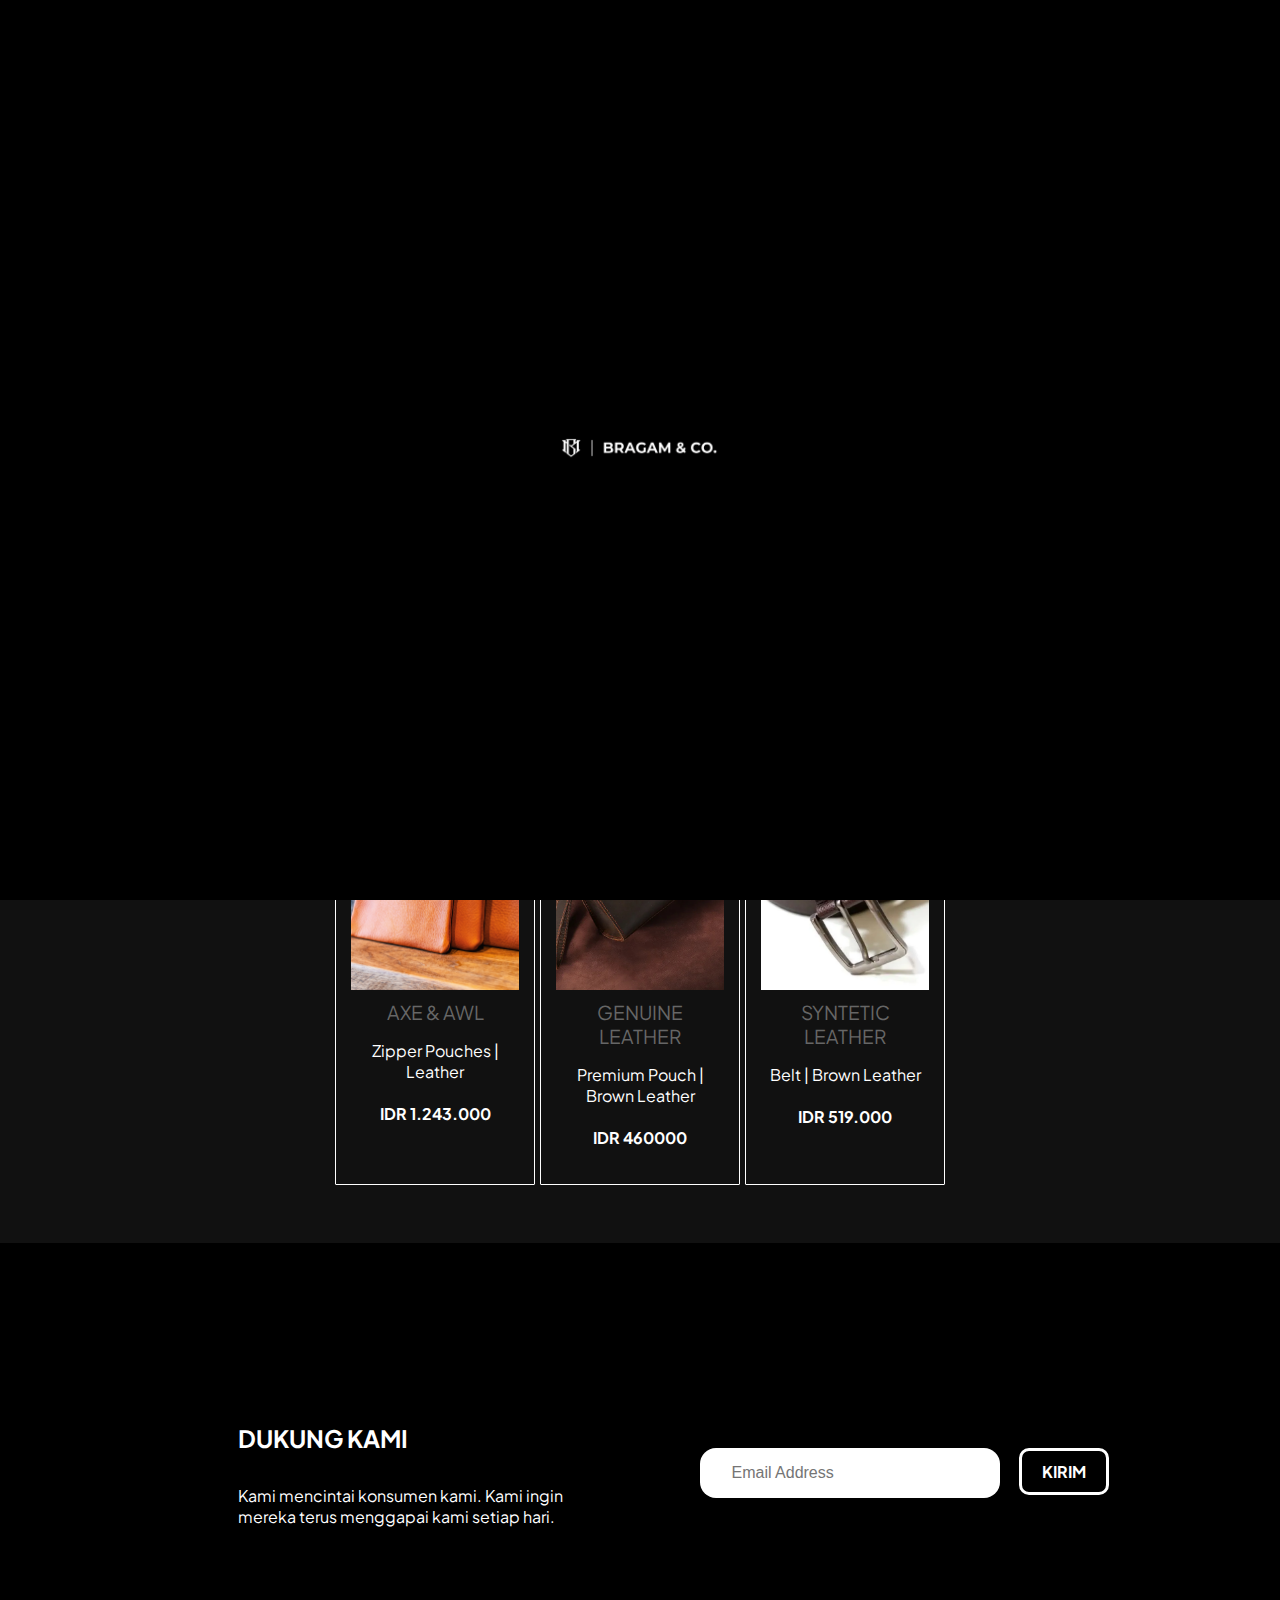
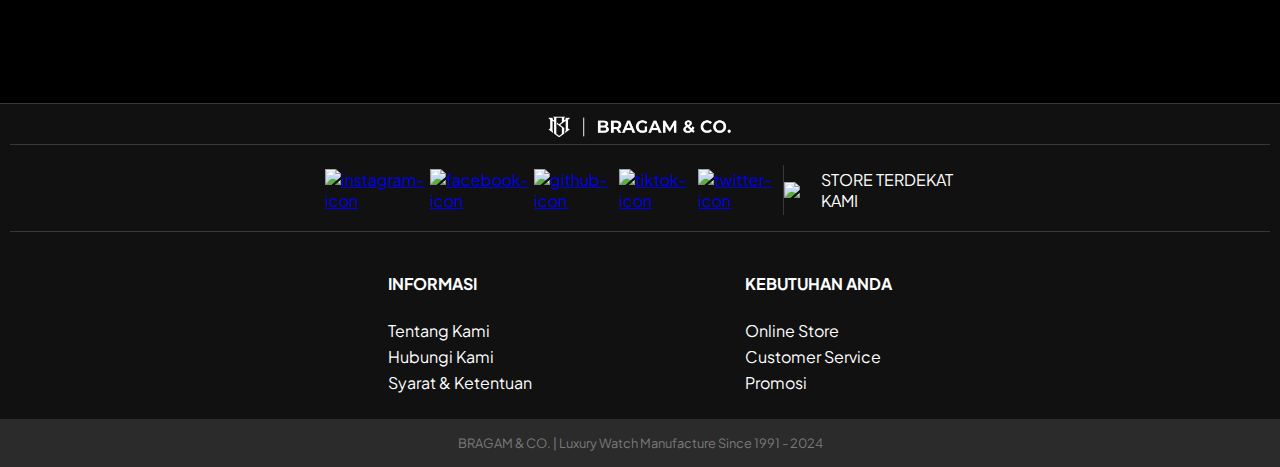
==== aksesoris.html @ b1f4f1e7 "test commit" ====
<!DOCTYPE html>
<html lang="eng">
    <head>
        <meta charset="UTF-8" />
        <meta name="viewport" content="width=device-width, initial-scale=1.0" />
        <meta http-equiv="X-UA-Compatible" content="IE=edge" />
        <title>Bragam & co. | Koleksi</title>
        <link rel="stylesheet" href="css/style.css" />
    </head>

    <body style="background-color: white;">
        <div id="loading-page">
            <div class="loading-logo">
                <img src="icons/text-white.png" alt="loading-content">
            </div>
        </div>

        <header class="header" id="header">
            <div class="header-top">
                <div class="header-container">
                    <a class="header-title" href="index.html">Bragam & co. | Produk Karya Anak Bangsa</a>
                    <ul class="header-top-links">
                        <li><a href="#kontak">Dukung Kami</a></li>
                        |
                        <li><a href="#informasi">Informasi</a></li>
                        |
                        <li><a href="mailto:bragam.luxury@gmail.co.id">bragam.luxury@gmail.co.id</a></li>
                        |
                        <li><a href="tel:+6281244642810">+62 81244642810</a></li>
                    </ul>
                </div>
            </div> 
        </header>

        <nav id="nav-bar">
            <div class="nav-container">
                <a href="index.html">
                    <img src="icons/logo-white.png" alt="nav-logo" class="nav-logo" style="width: 15%;">
                </a>
            </div>

            <div>
                <ul class="nav-links">
                    <li><a href="index.html">BERANDA</a></li>
                    |
                    <li><a href="#berita">BERITA</a></li>
                    |
                    <li><a href="koleksi.html">KOLEKSI</a></li>
                    |
                    <li><a href="aksesoris.html">AKSESORIS</a></li>
                </ul>
            </div>

            <div>
                <ul class="nav-tools">
                    <li><a href="#cari">
                        <img src="https://img.icons8.com/?size=100&id=83218&format=png&color=FFFFFF" alt="search-logo" class="nav-icon" style=" width: 30%;">
                    </a></li>

                    <li><a href="wishlist.html">
                        <img src="https://img.icons8.com/?size=100&id=86721&format=png&color=FFFFFF" alt="love-logo" class="nav-icon" style=" width: 30%;">
                    </a></li>

                    <li><a href="keranjang.html">
                        <img src="https://img.icons8.com/?size=100&id=85080&format=png&color=FFFFFF" alt="cart-logo" class="nav-icon" style=" width: 30%;">
                    </a></li>
                </ul>
            </div>
        </nav>

        <section class="catalog" id="catalog">
            <h1 class="cat-title">KATEGORI</h1>
            <p class="cat-text">Anda Dapat Memilih Produk Dari Kategori Yang Telah Kami Buat Untuk Anda</p>
            <div class="cat-center">
                <a href="pakaian.html">
                    <div class="cat">
                        <img src="assets/jas.webp" alt="cat-img"> 
                        <p>PAKAIAN</p>
                    </div>
                </a>
                
                <a href="jam-tangan.html">
                    <div class="cat">
                        <img src="assets/gc-watch.jpg" alt="cat-img"> 
                        <p>JAM TANGAN</p>
                    </div>
                </a>

                <a href="kacamata.html">
                    <div class="cat">
                        <img src="assets/kacamata.jpg" alt="cat-img"> 
                        <p>KACAMATA</p>
                    </div>
                </a>

                <a href="sepatu.html">
                    <div class="cat">
                        <img src="assets/sepatu.webp" alt="cat-img"> 
                        <p>SEPATU</p>
                    </div>
                </a>
            </div>
        </section>

        <section class="list">
            <div class="list-center">
                <div class="list-item">
                    <div class="list-img">
                        <a href="#product" class="list-view">
                            <img src="product/ana-pouch.jpg" alt="list-img-1">
                        </a>
                        <span class="list-like">
                            <img src="https://img.icons8.com/?size=100&id=85038&format=png&color=1A1A1A" alt="like-icon" style="width: 30px;" onclick="addToWishlist('AXE & AWL', 'product/ana-pouch.jpg', 1243000)">
                        </span>
                        <ul class="list-info-btn">
                            <a href="javascript:void(0);" class="list-btn" onclick="addToCart('AXE & AWL', 1243000)">TAMBAH KE KERAJANG</a>
                        </ul>
                    </div>
                    <div class="list-info">
                        <span>AXE & AWL</span>
                        <a href="#axe-n-awl">Zipper Pouches | Leather</a>
                        <h4>IDR 1.243.000</h4>
                    </div>
                </div>

                <div class="list-item">
                    <div class="list-img">
                        <a href="#product" class="list-view">
                            <img src="product/gl-pouch.jpeg" alt="list-img-1">
                        </a>
                        <span class="list-like">
                            <img src="https://img.icons8.com/?size=100&id=85038&format=png&color=1A1A1A" alt="like-icon" style="width: 30px;" onclick="addToWishlist('GENUINE LEATHER', 'product/gl-pouch.jpeg', 460000)">
                        </span>
                        <ul class="list-info-btn">
                            <a href="javascript:void(0);" class="list-btn" onclick="addToCart('GENUINE LEATHER', 460000)">TAMBAH KE KERAJANG</a>
                        </ul>
                    </div>
                    <div class="list-info">
                        <span>GENUINE LEATHER</span>
                        <a href="#genuine-leather">Premium Pouch | Brown Leather</a>
                        <h4>IDR 460000</h4>
                    </div>
                </div>

                <div class="list-item">
                    <div class="list-img">
                        <a href="#product" class="list-view">
                            <img src="product/sl-belt.webp" alt="list-img-1">
                        </a>
                        <span class="list-like">
                            <img src="https://img.icons8.com/?size=100&id=85038&format=png&color=1A1A1A" alt="like-icon" style="width: 30px;" onclick="addToWishlist('SYNTETIC LEATHER', 'product/sl-belt.webp', 519000)">
                        </span>
                        <ul class="list-info-btn">
                            <a href="javascript:void(0);" class="list-btn" onclick="addToCart('SYNTETIC LEATHER', 519000)">TAMBAH KE KERAJANG</a>
                        </ul>
                    </div>
                    <div class="list-info">
                        <span>SYNTETIC LEATHER</span>
                        <a href="#syntetic-leather">Belt | Brown Leather</a>
                        <h4>IDR 519.000</h4>
                    </div>
                </div>
            </div>
        </section>

        <section class="contact" id="kontak"> 
            <div class="con"> 
                <div class="con-content">
                    <h2>DUKUNG KAMI</h2>
                    <p>Kami mencintai konsumen kami. Kami ingin <br>
                        mereka terus menggapai kami setiap hari. 
                    </p>
                </div>
                <div class="con-content">
                    <form action="con-email-bar">
                        <input type="email" placeholder="Email Address">
                        <a href="mailto:bragam.luxury@gmail.co.id">KIRIM</a>
                    </form>
                </div>
            </div>
        </section>

        <footer class="footer" id="informasi">
            <div class="footer-logo">
                <a href="index.html">
                    <img src="icons/text-white.png" alt="foot-logo" id="foot-logo" style="width: 15%;">
                </a>
            </div>

            <div class="footer-border"></div>

            <div class="footer-sections">
                <div class="footer-tool">
                    <div>
                        <a href="https://instagram.com/rolex/">
                            <img src="https://img.icons8.com/?size=100&id=85140&format=png&color=FFFFFF" alt="instagram-icon" class="footer-icon" style="width: 35px;">
                        </a>
                    </div>

                    <span>
                        <a href="https://www.facebook.com/richardmille.watches">
                            <img src="https://img.icons8.com/?size=100&id=85126&format=png&color=FFFFFF" alt="facebook-icon" class="footer-icon" style="width: 35px;">
                        </a>
                    </span>

                    <span>
                        <a href="https://github.com/william535230174">
                            <img src="https://img.icons8.com/?size=100&id=106562&format=png&color=FFFFFF" alt="github-icon" class="footer-icon" style="width: 35px;">
                        </a>
                    </span>

                    <span>
                        <a href="https://www.tiktok.com/@drmartens">
                            <img src="https://img.icons8.com/?size=100&id=juS4pYkbvSCh&format=png&color=FFFFFF" alt="tiktok-icon" class="footer-icon" style="width: 35px;">
                        </a>
                    </span>

                    <span>
                        <a href="https://x.com/ZALORA">
                            <img src="https://img.icons8.com/?size=100&id=I1nm8adCioiA&format=png&color=FFFFFF" alt="twitter-icon" class="footer-icon" style="width: 35px;">
                        </a>
                    </span>
                </div>

                <div class="footer-separator"></div>

                <div class="footer-location">
                    <img src="https://img.icons8.com/?size=100&id=85149&format=png&color=FFFFFF" class="location-icon">
                    <a href="https://maps.app.goo.gl/itspdk8hcbfr5kVx7" class="foot-location-text">STORE TERDEKAT KAMI</a>
                </div>
            </div>

            <div class="footer-border"></div>

            <div class="foot-link">
                <div class="foot-links">
                    <h4>INFORMASI</h4>
                    <a href="#tentang-kami">Tentang Kami</a>
                    <a href="#hubungi-kami">Hubungi Kami</a>
                    <a href="#syarat-ketentuan">Syarat & Ketentuan</a>
                </div>

                <div class="foot-links">
                    <h4>KEBUTUHAN ANDA</h4>
                    <a href="#online-store">Online Store</a>
                    <a href="#customer-service">Customer Service</a>
                    <a href="#promosi">Promosi</a>
                </div>
            </div>
        </footer>

        <div class="foot-end">
            <p>
                BRAGAM & CO. | Luxury Watch Manufacture Since 1991 - 2024
            </p>
        </div>

        <script src="js/script.js"></script>
        <script src="js/product.js"></script>
        <script src="js/cart.js"></script>
        <script src="js/wishlist.js"></script> 
    </body>
</html>
---- css/style.css ----
@import url('https://fonts.googleapis.com/css2?family=Plus+Jakarta+Sans:ital,wght@0,200..800;1,200..800&display=swap');

*{
    box-sizing: border-box;
    transition: all 0.5s ease-in-out;
}

body { 
    font-family: 'Plus Jakarta Sans', sans-serif;
    font-size: 1rem;
    width: 100%;
}

html, body { 
    scroll-behavior: smooth;
    margin: 0;
    padding: 0;
}

#loading-page {
    position: fixed;
    background-color: black;
    width: 100%;
    height: 100%;
    display: flex;
    justify-content: center;
    align-items: center;
    opacity: 1;
    transition: opacity 1.5s ease-out;
    z-index: 1000;
    padding: 0;
    margin: 0;
}

#loading-page img { 
    width: 10rem;
}

#loading-page.fade-out { 
    opacity: 0;
}

body.loaded #loading-page {
    display: none;
}

header { 
    position: relative;
    overflow-x: hidden;
    border-bottom: 1px solid rgb(56, 56, 56);
    cursor: default;
}

.header-top { 
    background-color: #111;
    color: white;
    font-size: 0.75rem;
    padding: 0 1rem;
}

.header-top div { 
    justify-content: space-between;
    height: 2.3rem;
}

.header-top a { 
    color: white; 
    padding: 0 0.5rem;
    text-decoration: none;
    transition: all 0.5s ease-in-out;
}

.header-top a:hover { 
    color: grey;
    transition: all 0.5s ease-in-out;
}

.header-container { 
    display: flex;
    justify-content: space-between;
    align-items: center;
    margin: 0 auto;
}

.header-top-links { 
    display: flex;
    color: white;
    list-style: none;
}

nav { 
    display: flex;
    justify-content: space-around;
    align-items: center;
    height: 10vh; 
    margin: 0;
    padding: 0;
    background-color: #111;
}

.nav-logo { 
    transition: all 0.5s ease-in-out;
    margin-left: 1rem;
}

.nav-logo:hover { 
    transform: scale(1.1);
    transition: all 0.5s ease-in-out;
}

.nav-bar { 
    color: white;
    display: flex;
    justify-content: space-between;
    align-items: center;
    gap: 2rem; 
    list-style: none;
    font-size: 1.5rem; 
}

.nav-links { 
    color: white;
    list-style: none;
    display: flex;
    justify-content: space-around;
    flex-grow: 1;
    margin: 0;
    gap: 1rem; 
    width: 100%;
}

.nav-tools { 
    display: flex;
    gap: 0.1rem;
    margin-left: 2rem;
}

.nav-icon { 
    cursor: pointer;
    transition: all 0.5s ease-in-out;
}

.nav-icon:hover { 
    transform: scale(1.1);
    transition: all 0.5s ease-in-out;
}


nav a { 
    color: white; 
    justify-content: space-around;
    text-decoration: none;
    text-decoration-color: white; 
    transition: all 0.5s ease-in-out;
    
}

nav a:hover { 
    color: grey;
}

.banner { 
    position: relative;
    width: 100%;
    height: 100%;
    overflow: hidden;
    margin-bottom: 5rem;
}

.banner-video {
    width: 100%;
    height: 100%;
    object-fit: cover;
}

.banner-content { 
    position: absolute;
    bottom: 8%;
    left: 5%;
    color: white;
    text-align: left;
    cursor: default;
}

.banner-content h1 { 
    font-size: 3rem;
    font-weight: bold;
}

.banner-content p { 
    font-size: 1.5rem;
}

.banner-btn { 
    display: inline-block;
    padding: 10px 20px;
    background-color: transparent;
    color: white;
    font-size: 1.2rem;
    font-weight: bold;
    text-transform: uppercase;
    text-decoration: none;
    border: solid white;
    border-radius: 10px;
    transition: all 0.5s ease-in-out;
}

.banner-btn:hover { 
    background-color: white;
    color: black;
}

.catalog { 
    text-align: center;
    padding: 20px;
    margin-bottom: 4rem;
}

.cat-title { 
    font-size: 2rem;
    font-weight: 600;
    cursor: default;
}

.cat-text { 
    font-size: 1.3rem;
    font-weight: 500;
    margin-bottom: 2rem;
    cursor: default;
}

.cat-center { 
    display: flex;
    align-items: center;
    justify-content: space-around;
    padding: 0 3rem;
}

.cat { 
    width: 250px;
    position: relative;
    overflow: hidden;
    transition: all 0.5s ease-in-out;
    margin: 20px;
    text-align: center;
}

.cat-img { 
    width: 100%;
    height: 100%;
    border-radius: 10px;
    transition: all 0.5s ease-in-out;
    margin: 1rem;
}

.cat p {
    position: absolute;
    bottom: 10%;
    left: 50%;
    transform: translate(-50%);
    background-color: rgba(255, 255, 255, 0.7);
    padding: 10px 10px;
    font-size: 15px;
    font-weight: bold;
    border-radius: 5px;
    cursor: pointer;
    color: black;
}

.cat img { 
    max-width: 100%;
    height: auto;
    object-fit: cover;
    display: block;
    cursor: pointer;
}

.cat:hover img {
    transform: scale(1.1);
    transition: all 0.5s ease-in-out;
}

.wishlist-content { 
    font-size: 1rem;
    font-weight: 400;
    padding: 1rem;
    margin-top: 2rem;
    margin-bottom: 5rem;
    text-align: center;
}

.wishlist-content a { 
    text-decoration: none;
    color: black;
    transition: all 0.5s ease-in-out;
}

.wishlist-content a:hover { 
    color: grey;
    transition: all 0.5s ease-in-out;
}

.wish-list { 
    background-color: white;
    padding-top: 2rem;
    position: relative;
    display: flex;
    flex-direction: column;
    align-items: center;
    margin: 0;
}

.wish-list-like { 
    position: absolute;
    top: 1rem;
    left: 1rem;
    background-color: rgba(255, 255, 255, 0.514);
    padding: 1rem;
    border-radius: 1rem;
    justify-content: center;
    align-items: center;
    display: flex;
    width: 1px;
    transition: all 0.5s ease-in-out;
}

.wish-list-like img { 
    margin-left: 0.1rem;
}

.wish-list-like:hover { 
    transform: scale(1.1);
    transition: all 0.5s ease-in-out;
    cursor: pointer;
}

.wish-list-title { 
    color: black;
    text-align: center;
    justify-content: center;
    margin-bottom: 20px;
}

.wish-list-center { 
    display: flex;
    justify-content: space-around;
    flex-wrap: wrap;
    margin: 10px;
    gap: 5px;
}

.wish-list-item { 
    width: 200px;
    padding: 15px;
    text-align: center;
    margin: 0;
    margin-bottom: 3rem;
    overflow: hidden;
    position: relative;
}

.wish-list-img { 
    width: 100%;
    position: relative;
    padding: 75%;
    overflow: hidden;
    box-sizing: border-box;
    padding-right: 10px;
}

.wish-list-img img{ 
    position: absolute;
    top: 0;
    left: 0;
    width: 100%;
    height: 100%;
    object-fit: cover;
    transition: all 0.5s ease-in-out;
    margin-right: 10rem;
}

.wish-list-info { 
    margin-top: 10px;
}

.wish-list-info span {
    display: block;
    font-size: 1.2rem;
    color: #666;
    margin-bottom: 1rem;
}

.wish-list-info a { 
    font-size: 1rem;
    display: block;
    margin-bottom: 1rem;
    transition: all 0.5s ease-in-out;
    color: black;
    text-decoration: none;
}

.wish-list-info a:hover { 
    color: grey;
    transition: all 0.5s ease-in-out;
}

.wish-list-info h4 { 
    font-size: 1rem;
    color: black; 
}

.wish-list-btn {
    position: absolute;
    padding: 1rem 1.5rem;
    top: 50%;
    left: 50%;
    text-align: center;
    color: white;
    background-color: rgba(255, 255, 255, 0.2);
    font-size: 1.2rem;
    text-decoration: none;
    border: solid white;
    border-radius: 10px;
    transition: all 0.5s ease-in-out;
    cursor: pointer;
    visibility: hidden;
    opacity: 0;
    transform: translate(-50%, -50%);
    z-index: 1;
}

.wish-list-item:hover .wish-list-btn {
    visibility: visible;
    opacity: 1;
}

.wish-list-btn:hover { 
    background-color: white;
    visibility: visible;
    color: black;
    opacity: 1;
}

.wish-list-img:hover .wish-list-view img {
    transform: scale(1.1);
    transition: all 0.5s ease-in-out;
}

.list { 
    background-color: #111;
    padding-top: 2rem;
    position: relative;
    display: flex;
    flex-direction: column;
    align-items: center;
}

.list-like { 
    position: absolute;
    top: 1rem;
    left: 1rem;
    background-color: rgba(255, 255, 255, 0.514);
    padding: 1rem;
    border-radius: 1rem;
    justify-content: center;
    align-items: center;
    display: flex;
    width: 1px;
    transition: all 0.5s ease-in-out;
}

.list-like img { 
    margin-left: 0.1rem;
}

.list-like:hover { 
    transform: scale(1.1);
    transition: all 0.5s ease-in-out;
    cursor: pointer;
}

.list-title { 
    color: white;
    text-align: center;
    justify-content: center;
    margin-bottom: 20px;
}

.list-center { 
    display: flex;
    justify-content: space-around;
    flex-wrap: wrap;
    margin: 10px;
    gap: 5px;
}

.list-item { 
    border: 1px solid white;
    border-radius: 1px;
    width: 200px;
    padding: 15px;
    text-align: center;
    margin: 0;
    margin-bottom: 3rem;
    overflow: hidden;
    position: relative;
}

.list-img { 
    width: 100%;
    position: relative;
    padding: 75%;
    overflow: hidden;
    box-sizing: border-box;
    padding-right: 10px;
}

.list-img img{ 
    position: absolute;
    top: 0;
    left: 0;
    width: 100%;
    height: 100%;
    object-fit: cover;
    transition: all 0.5s ease-in-out;
    margin-right: 10rem;
}

.list-info { 
    margin-top: 10px;
}

.list-info span {
    display: block;
    font-size: 1.2rem;
    color: #666;
    margin-bottom: 1rem;
}

.list-info a { 
    font-size: 1rem;
    display: block;
    margin-bottom: 1rem;
    transition: all 0.5s ease-in-out;
    color: white;
    text-decoration: none;
}

.list-info a:hover { 
    color: grey;
    transition: all 0.5s ease-in-out;
}

.list-info h4 { 
    font-size: 1rem;
    color: white; 
}

.list-btn {
    position: absolute;
    padding: 1rem 1.5rem;
    top: 50%;
    left: 50%;
    text-align: center;
    color: white;
    background-color: rgba(255, 255, 255, 0.2);
    font-size: 1.2rem;
    text-decoration: none;
    border: solid white;
    border-radius: 10px;
    transition: all 0.5s ease-in-out;
    cursor: pointer;
    visibility: hidden;
    opacity: 0;
    transform: translate(-50%, -50%);
    z-index: 1;
}

.list-item:hover .list-btn {
    visibility: visible;
    opacity: 1;
}

.list-btn:hover { 
    background-color: white;
    visibility: visible;
    color: black;
    opacity: 1;
}

.list-img:hover .list-view img {
    transform: scale(1.1);
    transition: all 0.5s ease-in-out;
}

.promo { 
    position: relative;
    width: 100%;
    height: 100%;
    overflow: hidden;
}

.promo-video {
    width: 100%;
    height: 100%;
    object-fit: cover;
}

.promo-content { 
    position: absolute;
    bottom: 8%;
    left: 5%;
    color: white;
    text-align: left;
    cursor: default;
}

.promo-content h1 { 
    font-size: 3rem;
    font-weight: bold;
}

.promo-content p { 
    font-size: 1.5rem;
}

.promo-btn { 
    display: inline-block;
    padding: 10px 20px;
    background-color: transparent;
    color: white;
    font-size: 1.2rem;
    font-weight: bold;
    text-transform: uppercase;
    text-decoration: none;
    border: solid white;
    border-radius: 10px;
    transition: all 0.5s ease-in-out;
}

.promo-btn:hover { 
    background-color: white;
    color: black;
}

.contact { 
    background-color: black;
    color: white; 
    padding: 10rem 10rem;
    position: relative; 
    border-bottom: 1px solid rgb(56, 56, 56);
}

.contact .con { 
    display: grid;
    grid-template-columns: 1fr 1fr;
    align-items: center;
    cursor: default;
    justify-items: center;
}

.contact .con-content h2 {
    width: 100%;
    margin-bottom: 2rem; 
    cursor: default;
}

.contact form div { 
    position: relative;
    width: 30%;
    margin: 0 auto; 
}

.contact form input { 
    font-size: 1rem;
    text-indent: 2rem;
    width: 300px;
    border-radius: 1rem; 
    padding: 1rem 0;
    outline: none;
    border: none;
    margin-left: 3rem;
    margin-right: 1rem;
}

.contact form a {
    display: inline-block;
    padding: 10px 20px;
    background-color: transparent;
    color: white;
    font-size: 1rem;
    font-weight: bold;
    text-decoration: none;
    border: solid white;
    border-radius: 10px;
    transition: all 0.5s ease-in-out;
}

.contact form a:hover { 
    background-color: white;
    color: black;
}

.footer { 
    background-color: #111;
    color: white;
    display: flex;
    flex-direction: column;
    align-items: center;
    padding: 10px;
}

.footer-logo {
    display: flex;
    width: 100%;
    text-align: center;
    justify-content: center;
}

.footer-separator { 
    width: 1px;
    height: 50px;
    background-color: rgb(56, 56, 56);
    align-self: center;
    margin-right: 0 20px;
}

.footer-border { 
    width: 100%;
    height: 1px;
    background-color: rgb(56, 56, 56);
    margin-bottom: 20px;
}

.footer-sections { 
    display: flex;
    justify-content: space-between;
    align-items: center;
    width: 50%;
    margin-bottom: 1rem;
}

.footer-tool { 
    display: flex;
}

.footer-icon { 
    transition: all 0.5s ease-in-out;
}

.footer-icon:hover { 
    transform: scale(1.1);
    transition: all 0.5s ease-in-out;
}

.location-icon { 
    width: 35px;
    align-content: center;
    justify-content: center;
}

.footer-location { 
    display: flex;
    align-items: center;
    color: white;
    gap: 10px;
    justify-items: center;
}

.footer-location a{ 
    color: white;
    text-decoration: none;
    transition: all 0.5s ease-in-out;
}

.footer-location a:hover{ 
    color: grey;
    transition: all 0.5s ease-in-out;
}

.foot-link { 
    display: flex;
    justify-content: space-between;
    align-items: center;
    width: 40%;
    margin-bottom: 1rem;
}

.foot-links { 
    display: flex;
    flex-direction: column;
    gap: 5px;
}

.foot-links h4 { 
    cursor: default;
}

.foot-links a { 
    color: white;
    text-decoration: none;
    transition: all 0.5s ease-in-out;
}

.foot-links a:hover { 
    color: grey;
    transition: all 0.5s ease-in-out;
}

.foot-end { 
    background-color: rgb(43, 43, 43);
    color: rgb(122, 122, 122);
    font-size: 0.8rem;
    width: 100%;
    height: 100%;
    text-align: center;
    padding: 3px 0;
    position: relative;
    margin: 0;
}

.cart { 
    margin: 5rem;
}

table { 
    width: 100%;
    border-collapse: collapse;
}

.cart-info { 
    display: flex;
    flex-wrap: wrap;
}

th { 
    text-align: left;
    padding: 0.5rem;
    color: white;
    background-color: black;
    font-weight: 400;
}

td { 
    padding: 1rem 0.5rem;
}

td input { 
    width: 5rem;
    height: 3rem;
    padding: 0.5rem;
}

td a { 
    color: red;
    text-decoration: none;
    transition: all 0.5s ease-in-out;
}

td a:hover { 
    color: rgb(167, 0, 0);
    transition: all 0.5s ease-in-out;
}

td img { 
    width: 8rem;
    height: 8rem;
    margin-right: 1rem;
}

.total-price { 
    display: flex;
    align-items: flex-end;
    flex-direction: column;
    margin-top: 2rem;
}

.total-price table{ 
    border-top: 3px solid black;
    width: 100%;
    max-width: 40%;
}

.td:last-child { 
    text-align: right;
}

.tr:last-child { 
    text-align: right;
}

.checkout-btn { 
    display: inline-block;
    background-color: black;
    color: white;
    padding: 1rem;
    margin-top: 1rem;
    text-decoration: none;
    transition: all 0.5s ease-in-out;
}

.checkout-btn:hover { 
    background-color: grey;
    transition: all 0.5s ease-in-out;
}

.pay-container{
  display: flex;
  justify-content: center;
  align-items: center;
  padding:25px;
  min-height: 100vh;
  background: linear-gradient(90deg, white 60%, whitesmoke 40.1%);
}

.pay-container form{
  padding:20px;
  width:700px;
  background: #fff;
  box-shadow: 0 5px 10px rgba(0,0,0,.1);
}

.pay-container form .pay-row{
  display: flex;
  flex-wrap: wrap;
  gap:15px;
}

.pay-container form .pay-row .pay-col{
  flex:1 1 250px;
}

.pay-container form .pay-row .pay-col .pay-title{
  font-size: 20px;
  color:#333;
  padding-bottom: 5px;
}

.pay-container form .pay-row .pay-col .pay-inputBox{
  margin:15px 0;
}

.pay-container form .pay-row .pay-col .pay-inputBox span{
  margin-bottom: 10px;
  display: block;
}

.pay-container form .pay-row .pay-col .pay-inputBox input{
  width: 100%;
  border:1px solid #ccc;
  padding:10px 15px;
  font-size: 15px;
  text-transform: none;
}

.pay-container form .pay-row .pay-col .pay-inputBox input:focus{
  border:1px solid #000;
}

.pay-container form .pay-row .pay-col .pay-flex{
  display: flex;
  gap:15px;
}

.pay-container form .pay-row .pay-col .pay-flex .pay-inputBox{
  margin-top: 5px;
}

.pay-container form .pay-row .pay-col .pay-inputBox img{
  height: 34px;
  margin-top: 5px;
  filter: drop-shadow(0 0 1px #000);
}

.pay-btn { 
    display: inline-block;
    background-color: black;
    color: white;
    padding: 1rem;
    margin-top: 1rem;
    text-decoration: none;
    transition: all 0.5s ease-in-out;
    align-content: center;
}

.pay-btn:hover { 
    background-color: grey;
    transition: all 0.5s ease-in-out;
}
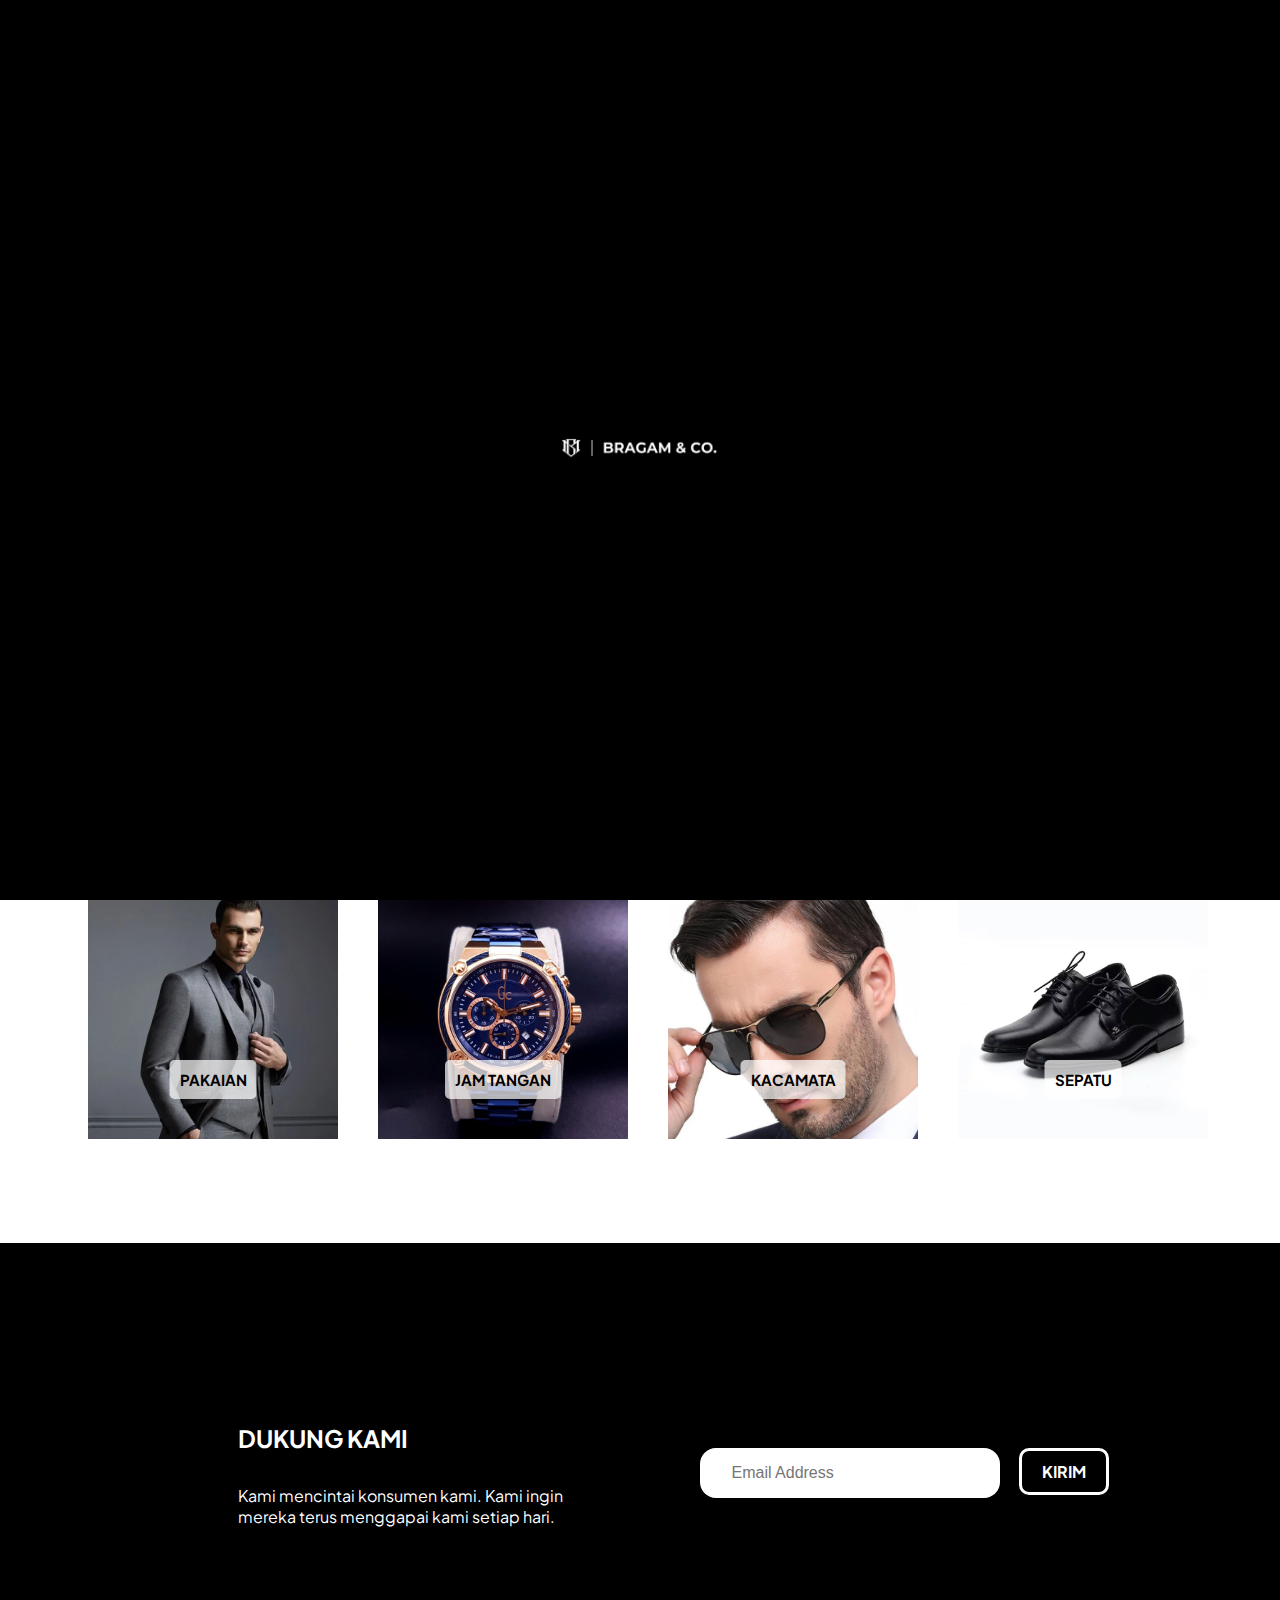
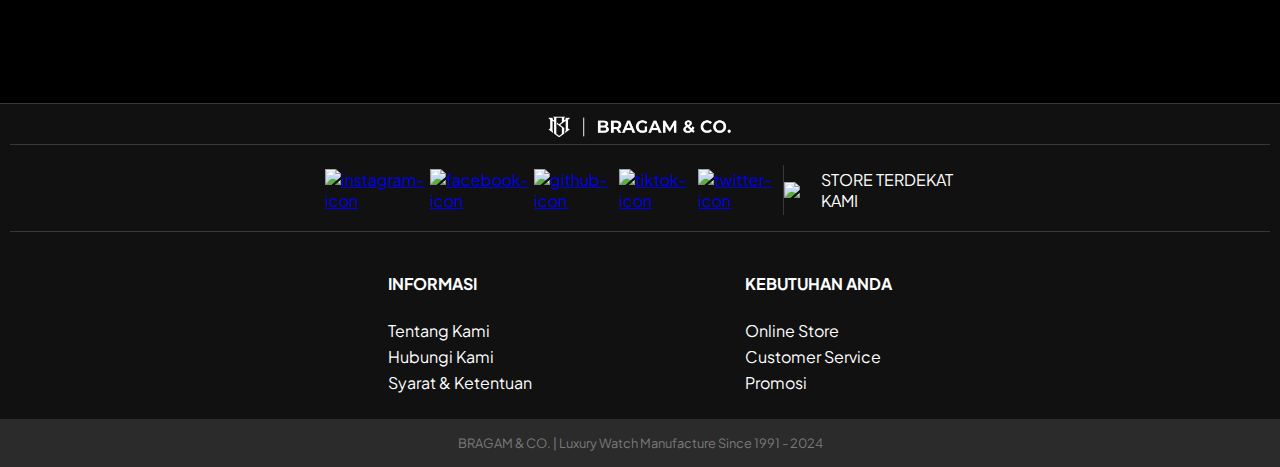
==== commit 787e66c0: "penyesuaian terhadap list produk dan kategori" ====
--- a/aksesoris.html
+++ b/aksesoris.html
@@ -4,7 +4,7 @@
         <meta charset="UTF-8" />
         <meta name="viewport" content="width=device-width, initial-scale=1.0" />
         <meta http-equiv="X-UA-Compatible" content="IE=edge" />
-        <title>Bragam & co. | Koleksi</title>
+        <title>Bragam & co. | Aksesoris</title>
         <link rel="stylesheet" href="css/style.css" />
     </head>
 
@@ -18,7 +18,7 @@
         <header class="header" id="header">
             <div class="header-top">
                 <div class="header-container">
-                    <a class="header-title" href="index.html">Bragam & co. | Produk Karya Anak Bangsa</a>
+                    <a class="header-title" href="index.html">Bragam & co. | Aksesoris</a>
                     <ul class="header-top-links">
                         <li><a href="#kontak">Dukung Kami</a></li>
                         |
@@ -43,7 +43,7 @@
                 <ul class="nav-links">
                     <li><a href="index.html">BERANDA</a></li>
                     |
-                    <li><a href="#berita">BERITA</a></li>
+                    <li><a href="akun.html">PROFIL</a></li>
                     |
                     <li><a href="koleksi.html">KOLEKSI</a></li>
                     |
@@ -67,40 +67,6 @@
                 </ul>
             </div>
         </nav>
-
-        <section class="catalog" id="catalog">
-            <h1 class="cat-title">KATEGORI</h1>
-            <p class="cat-text">Anda Dapat Memilih Produk Dari Kategori Yang Telah Kami Buat Untuk Anda</p>
-            <div class="cat-center">
-                <a href="pakaian.html">
-                    <div class="cat">
-                        <img src="assets/jas.webp" alt="cat-img"> 
-                        <p>PAKAIAN</p>
-                    </div>
-                </a>
-                
-                <a href="jam-tangan.html">
-                    <div class="cat">
-                        <img src="assets/gc-watch.jpg" alt="cat-img"> 
-                        <p>JAM TANGAN</p>
-                    </div>
-                </a>
-
-                <a href="kacamata.html">
-                    <div class="cat">
-                        <img src="assets/kacamata.jpg" alt="cat-img"> 
-                        <p>KACAMATA</p>
-                    </div>
-                </a>
-
-                <a href="sepatu.html">
-                    <div class="cat">
-                        <img src="assets/sepatu.webp" alt="cat-img"> 
-                        <p>SEPATU</p>
-                    </div>
-                </a>
-            </div>
-        </section>
 
         <section class="list">
             <div class="list-center">
@@ -160,6 +126,40 @@
                         <h4>IDR 519.000</h4>
                     </div>
                 </div>
+            </div>
+        </section>
+
+        <section class="catalog" id="catalog">
+            <h1 class="cat-title">KATEGORI</h1>
+            <p class="cat-text">Anda Dapat Memilih Produk Dari Kategori Yang Telah Kami Buat Untuk Anda</p>
+            <div class="cat-center">
+                <a href="pakaian.html">
+                    <div class="cat">
+                        <img src="assets/jas.webp" alt="cat-img"> 
+                        <p>PAKAIAN</p>
+                    </div>
+                </a>
+                
+                <a href="jam-tangan.html">
+                    <div class="cat">
+                        <img src="assets/gc-watch.jpg" alt="cat-img"> 
+                        <p>JAM TANGAN</p>
+                    </div>
+                </a>
+
+                <a href="kacamata.html">
+                    <div class="cat">
+                        <img src="assets/kacamata.jpg" alt="cat-img"> 
+                        <p>KACAMATA</p>
+                    </div>
+                </a>
+
+                <a href="sepatu.html">
+                    <div class="cat">
+                        <img src="assets/sepatu.webp" alt="cat-img"> 
+                        <p>SEPATU</p>
+                    </div>
+                </a>
             </div>
         </section>
 
--- a/css/style.css
+++ b/css/style.css
@@ -489,7 +489,7 @@
 .list-center { 
     display: flex;
     justify-content: space-around;
-    flex-wrap: wrap;
+    flex-wrap: nowrap;
     margin: 10px;
     gap: 5px;
 }
@@ -905,35 +905,35 @@
 }
 
 .pay-container{
-  display: flex;
-  justify-content: center;
-  align-items: center;
-  padding:25px;
-  min-height: 100vh;
-  background: linear-gradient(90deg, white 60%, whitesmoke 40.1%);
+    display: flex;
+    justify-content: center;
+    align-items: center;
+    padding:25px;
+    min-height: 100vh;
+    background: white;
 }
 
 .pay-container form{
-  padding:20px;
-  width:700px;
-  background: #fff;
-  box-shadow: 0 5px 10px rgba(0,0,0,.1);
+    padding:20px;
+    width:700px;
+    background: #fff;
+    box-shadow: 0 5px 10px rgba(0,0,0,.5);
 }
 
 .pay-container form .pay-row{
-  display: flex;
-  flex-wrap: wrap;
-  gap:15px;
+    display: flex;
+    flex-wrap: wrap;
+    gap:15px;
 }
 
 .pay-container form .pay-row .pay-col{
-  flex:1 1 250px;
+    flex:1 1 250px;
 }
 
 .pay-container form .pay-row .pay-col .pay-title{
-  font-size: 20px;
-  color:#333;
-  padding-bottom: 5px;
+    font-size: 20px;
+    color:#333;
+    padding-bottom: 5px;
 }
 
 .pay-container form .pay-row .pay-col .pay-inputBox{
@@ -941,35 +941,35 @@
 }
 
 .pay-container form .pay-row .pay-col .pay-inputBox span{
-  margin-bottom: 10px;
-  display: block;
+    margin-bottom: 10px;
+    display: block;
 }
 
 .pay-container form .pay-row .pay-col .pay-inputBox input{
-  width: 100%;
-  border:1px solid #ccc;
-  padding:10px 15px;
-  font-size: 15px;
-  text-transform: none;
+    width: 100%;
+    border:1px solid #ccc;
+    padding:10px 15px;
+    font-size: 15px;
+    text-transform: none;
 }
 
 .pay-container form .pay-row .pay-col .pay-inputBox input:focus{
-  border:1px solid #000;
+    border:1px solid #000;
 }
 
 .pay-container form .pay-row .pay-col .pay-flex{
-  display: flex;
-  gap:15px;
+    display: flex;
+    gap:15px;
 }
 
 .pay-container form .pay-row .pay-col .pay-flex .pay-inputBox{
-  margin-top: 5px;
+    margin-top: 5px;
 }
 
 .pay-container form .pay-row .pay-col .pay-inputBox img{
-  height: 34px;
-  margin-top: 5px;
-  filter: drop-shadow(0 0 1px #000);
+    height: 34px;
+    margin-top: 5px;
+    filter: drop-shadow(0 0 1px #000);
 }
 
 .pay-btn { 
@@ -987,3 +987,68 @@
     background-color: grey;
     transition: all 0.5s ease-in-out;
 }
+
+.login-form {
+    padding: 5rem 0;
+    max-width: 50rem;
+    margin: 3rem auto;
+}
+  
+.login-form form {
+    display: flex;
+    flex-direction: column;
+    box-shadow: 0 5px 10px rgba(0,0,0,.5);
+    padding: 5rem;
+}
+  
+.login-form form h1 {
+    margin-bottom: 1rem;
+}
+
+.login-form form p {
+    margin-bottom: 2rem;
+}
+  
+.login-form form label {
+    margin-bottom: 1rem;
+}
+  
+.login-form form input {
+    border: 1px solid #ccc;
+    outline: none;
+    padding: 1.5rem 0;
+    text-indent: 1rem;
+    font-size: 1rem;
+    margin-bottom: 2rem;
+    border-radius: 0.5rem;
+}
+  
+.login-form form input::placeholder {
+    color: #222;
+}
+  
+.login-form form p a {
+    color: black;
+    text-decoration: none;
+    transition: all 0.5s ease-in-out;
+}
+
+.login-form form p a:hover {
+    color: grey;
+    transition: all 0.5s ease-in-out;
+}
+
+.login-btn { 
+    display: inline-block;
+    background-color: black;
+    color: white;
+    padding: 1rem;
+    margin-top: 1rem;
+    text-decoration: none;
+    transition: all 0.5s ease-in-out;
+}
+
+.login-btn:hover { 
+    background-color: grey;
+    transition: all 0.5s ease-in-out;
+}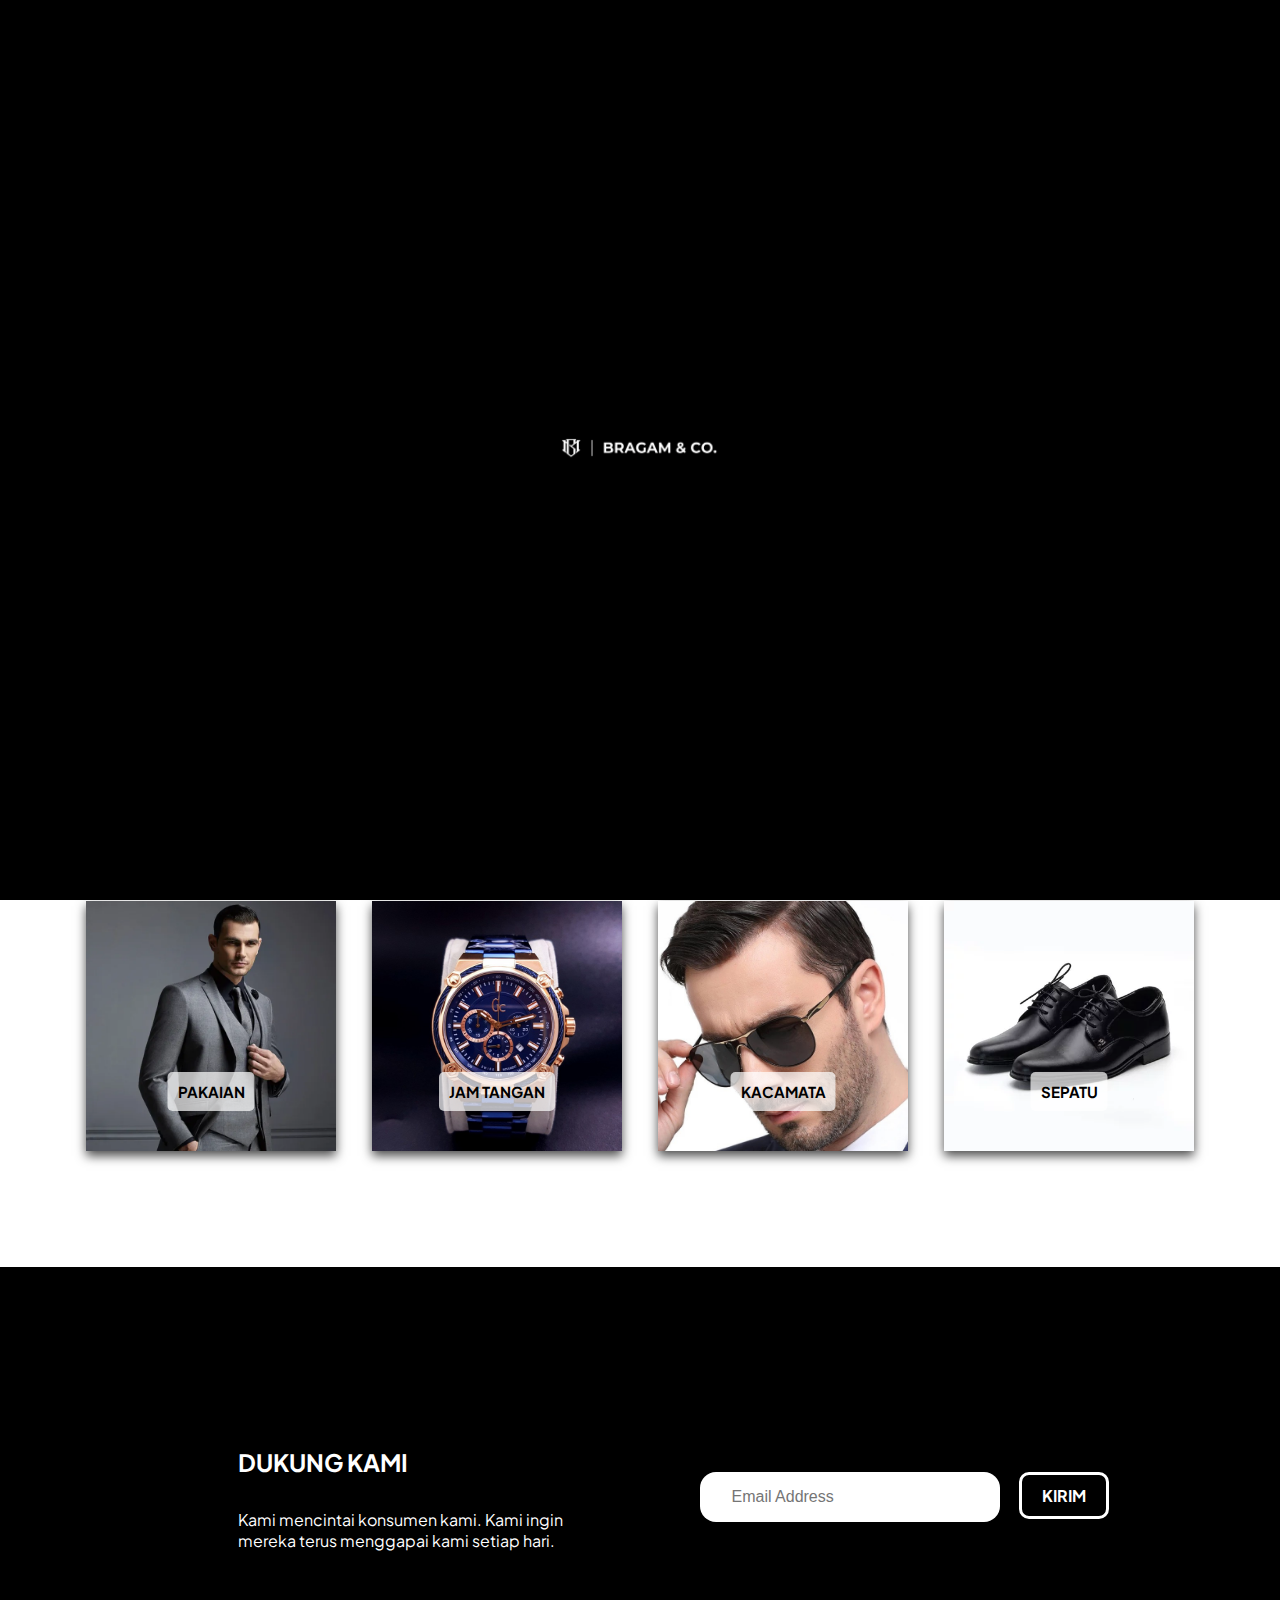
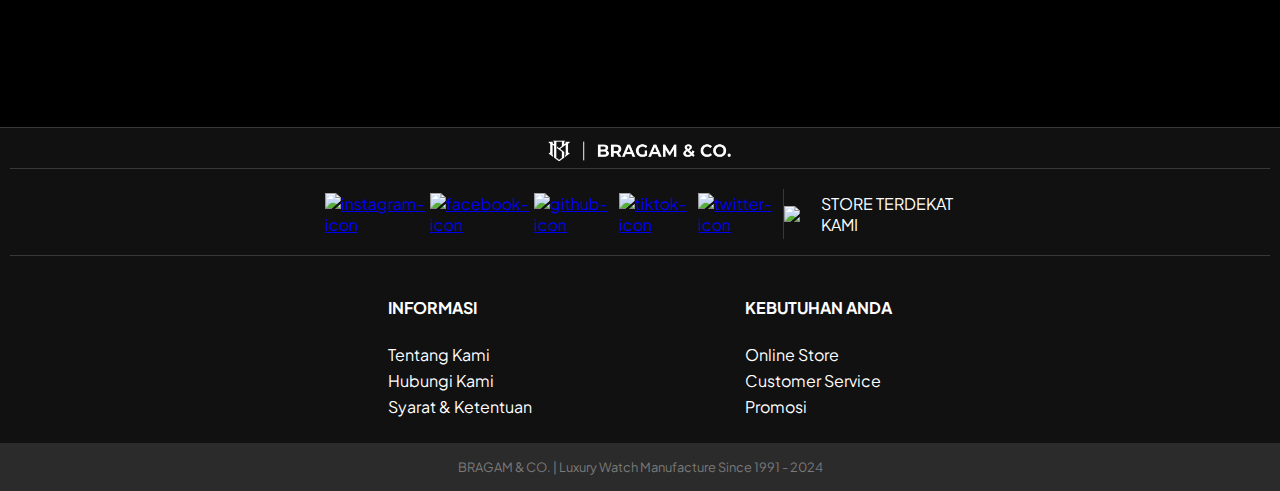
==== commit 75a09fbd: "penyesuaian pada header, footer, koleksi.html, keranjang, dan wishlist" ====
--- a/aksesoris.html
+++ b/aksesoris.html
@@ -18,7 +18,7 @@
         <header class="header" id="header">
             <div class="header-top">
                 <div class="header-container">
-                    <a class="header-title" href="index.html">Bragam & co. | Aksesoris</a>
+                    <a class="header-title" href="aksesoris.html">Bragam & co. | Aksesoris</a>
                     <ul class="header-top-links">
                         <li><a href="#kontak">Dukung Kami</a></li>
                         |
@@ -53,7 +53,7 @@
 
             <div>
                 <ul class="nav-tools">
-                    <li><a href="#cari">
+                    <li><a>
                         <img src="https://img.icons8.com/?size=100&id=83218&format=png&color=FFFFFF" alt="search-logo" class="nav-icon" style=" width: 30%;">
                     </a></li>
 
@@ -76,10 +76,11 @@
                             <img src="product/ana-pouch.jpg" alt="list-img-1">
                         </a>
                         <span class="list-like">
-                            <img src="https://img.icons8.com/?size=100&id=85038&format=png&color=1A1A1A" alt="like-icon" style="width: 30px;" onclick="addToWishlist('AXE & AWL', 'product/ana-pouch.jpg', 1243000)">
+                            <img src="https://img.icons8.com/?size=100&id=85038&format=png&color=1A1A1A" 
+                            alt="like-icon" style="width: 30px;" onclick="addToWishlist('AXE & AWL', 'product/ana-pouch.jpg', 1243000)">
                         </span>
                         <ul class="list-info-btn">
-                            <a href="javascript:void(0);" class="list-btn" onclick="addToCart('AXE & AWL', 1243000)">TAMBAH KE KERAJANG</a>
+                            <a href="javascript:void(0);" class="list-btn" onclick="addToCart('AXE & AWL', 1243000, 'product/ana-pouch.jpg')">TAMBAH KE KERAJANG</a>
                         </ul>
                     </div>
                     <div class="list-info">
@@ -95,10 +96,12 @@
                             <img src="product/gl-pouch.jpeg" alt="list-img-1">
                         </a>
                         <span class="list-like">
-                            <img src="https://img.icons8.com/?size=100&id=85038&format=png&color=1A1A1A" alt="like-icon" style="width: 30px;" onclick="addToWishlist('GENUINE LEATHER', 'product/gl-pouch.jpeg', 460000)">
+                            <img src="https://img.icons8.com/?size=100&id=85038&format=png&color=1A1A1A" 
+                            alt="like-icon" style="width: 30px;" onclick="addToWishlist('GENUINE LEATHER', 'product/gl-pouch.jpeg', 460000)">
                         </span>
                         <ul class="list-info-btn">
-                            <a href="javascript:void(0);" class="list-btn" onclick="addToCart('GENUINE LEATHER', 460000)">TAMBAH KE KERAJANG</a>
+                            <a href="javascript:void(0);" class="list-btn" 
+                            onclick="addToCart('GENUINE LEATHER', 460000, 'product/gl-pouch.jpeg')">TAMBAH KE KERAJANG</a>
                         </ul>
                     </div>
                     <div class="list-info">
@@ -114,10 +117,12 @@
                             <img src="product/sl-belt.webp" alt="list-img-1">
                         </a>
                         <span class="list-like">
-                            <img src="https://img.icons8.com/?size=100&id=85038&format=png&color=1A1A1A" alt="like-icon" style="width: 30px;" onclick="addToWishlist('SYNTETIC LEATHER', 'product/sl-belt.webp', 519000)">
+                            <img src="https://img.icons8.com/?size=100&id=85038&format=png&color=1A1A1A" 
+                            alt="like-icon" style="width: 30px;" onclick="addToWishlist('SYNTETIC LEATHER', 'product/sl-belt.webp', 519000)">
                         </span>
                         <ul class="list-info-btn">
-                            <a href="javascript:void(0);" class="list-btn" onclick="addToCart('SYNTETIC LEATHER', 519000)">TAMBAH KE KERAJANG</a>
+                            <a href="javascript:void(0);" class="list-btn" 
+                            onclick="addToCart('SYNTETIC LEATHER', 519000, 'product/sl-belt.webp')">TAMBAH KE KERAJANG</a>
                         </ul>
                     </div>
                     <div class="list-info">
@@ -235,16 +240,16 @@
             <div class="foot-link">
                 <div class="foot-links">
                     <h4>INFORMASI</h4>
-                    <a href="#tentang-kami">Tentang Kami</a>
-                    <a href="#hubungi-kami">Hubungi Kami</a>
-                    <a href="#syarat-ketentuan">Syarat & Ketentuan</a>
+                    <a>Tentang Kami</a>
+                    <a>Hubungi Kami</a>
+                    <a>Syarat & Ketentuan</a>
                 </div>
 
                 <div class="foot-links">
                     <h4>KEBUTUHAN ANDA</h4>
-                    <a href="#online-store">Online Store</a>
-                    <a href="#customer-service">Customer Service</a>
-                    <a href="#promosi">Promosi</a>
+                    <a>Online Store</a>
+                    <a>Customer Service</a>
+                    <a>Promosi</a>
                 </div>
             </div>
         </footer>
--- a/css/style.css
+++ b/css/style.css
@@ -243,6 +243,11 @@
     transition: all 0.5s ease-in-out;
     margin: 20px;
     text-align: center;
+    box-shadow: 0 5px 10px rgba(0,0,0,.7);
+    justify-self: center;
+    margin: 0 auto;
+    margin-top: 2rem;
+    margin-bottom: 2rem;
 }
 
 .cat-img { 
@@ -281,23 +286,35 @@
 }
 
 .wishlist-content { 
-    font-size: 1rem;
-    font-weight: 400;
-    padding: 1rem;
-    margin-top: 2rem;
-    margin-bottom: 5rem;
-    text-align: center;
+    padding-top: 2rem;
+    position: relative;
+    display: flex;
+    flex-direction: column;
+    align-items: center;
+    font-size: 1.3rem;
+    background: #fff;
+    justify-self: center;
 }
 
 .wishlist-content a { 
     text-decoration: none;
-    color: black;
+    color: white;
     transition: all 0.5s ease-in-out;
 }
 
 .wishlist-content a:hover { 
     color: grey;
     transition: all 0.5s ease-in-out;
+}
+
+.wishlist-items { 
+    display: flex; 
+    flex-wrap: wrap; 
+    gap: 20px; 
+    justify-content: center; 
+    width: 100%; 
+    max-width: 1200px; 
+    margin-top: 20px; 
 }
 
 .wish-list { 
@@ -308,6 +325,12 @@
     flex-direction: column;
     align-items: center;
     margin: 0;
+    box-shadow: 0 5px 10px rgba(0,0,0,.7);
+    justify-self: center;
+    margin: 0 auto;
+    margin-top: 2rem;
+    width: 90%;
+    margin-bottom: 2rem;
 }
 
 .wish-list-like { 
@@ -343,13 +366,15 @@
 
 .wish-list-center { 
     display: flex;
-    justify-content: space-around;
+    justify-content: flex-start;
     flex-wrap: wrap;
     margin: 10px;
     gap: 5px;
 }
 
 .wish-list-item { 
+    border: 0.12rem solid black;
+    border-radius: 0.3rem;
     width: 200px;
     padding: 15px;
     text-align: center;
@@ -394,14 +419,9 @@
     font-size: 1rem;
     display: block;
     margin-bottom: 1rem;
-    transition: all 0.5s ease-in-out;
     color: black;
     text-decoration: none;
-}
-
-.wish-list-info a:hover { 
-    color: grey;
-    transition: all 0.5s ease-in-out;
+    cursor: default;
 }
 
 .wish-list-info h4 { 
@@ -489,14 +509,14 @@
 .list-center { 
     display: flex;
     justify-content: space-around;
-    flex-wrap: nowrap;
+    flex-wrap: wrap;
     margin: 10px;
     gap: 5px;
 }
 
 .list-item { 
-    border: 1px solid white;
-    border-radius: 1px;
+    border: 0.12rem solid white;
+    border-radius: 0.3rem;
     width: 200px;
     padding: 15px;
     text-align: center;
@@ -528,6 +548,7 @@
 
 .list-info { 
     margin-top: 10px;
+    cursor: default;
 }
 
 .list-info span {
@@ -541,19 +562,15 @@
     font-size: 1rem;
     display: block;
     margin-bottom: 1rem;
-    transition: all 0.5s ease-in-out;
-    color: white;
-    text-decoration: none;
-}
-
-.list-info a:hover { 
-    color: grey;
-    transition: all 0.5s ease-in-out;
+    color: white;
+    text-decoration: none;
+    cursor: default;
 }
 
 .list-info h4 { 
     font-size: 1rem;
     color: white; 
+    cursor: default;
 }
 
 .list-btn {
@@ -908,14 +925,14 @@
     display: flex;
     justify-content: center;
     align-items: center;
-    padding:25px;
+    padding: 25px;
     min-height: 100vh;
     background: white;
 }
 
 .pay-container form{
-    padding:20px;
-    width:700px;
+    padding: 20px;
+    width: 700px;
     background: #fff;
     box-shadow: 0 5px 10px rgba(0,0,0,.5);
 }
@@ -923,21 +940,21 @@
 .pay-container form .pay-row{
     display: flex;
     flex-wrap: wrap;
-    gap:15px;
+    gap: 15px;
 }
 
 .pay-container form .pay-row .pay-col{
-    flex:1 1 250px;
+    flex: 1 1 250px;
 }
 
 .pay-container form .pay-row .pay-col .pay-title{
     font-size: 20px;
-    color:#333;
+    color: #333;
     padding-bottom: 5px;
 }
 
 .pay-container form .pay-row .pay-col .pay-inputBox{
-  margin:15px 0;
+    margin: 15px 0;
 }
 
 .pay-container form .pay-row .pay-col .pay-inputBox span{
@@ -947,19 +964,19 @@
 
 .pay-container form .pay-row .pay-col .pay-inputBox input{
     width: 100%;
-    border:1px solid #ccc;
-    padding:10px 15px;
+    border: 1px solid #ccc;
+    padding: 10px 15px;
     font-size: 15px;
     text-transform: none;
 }
 
 .pay-container form .pay-row .pay-col .pay-inputBox input:focus{
-    border:1px solid #000;
+    border: 1px solid #000;
 }
 
 .pay-container form .pay-row .pay-col .pay-flex{
     display: flex;
-    gap:15px;
+    gap: 15px;
 }
 
 .pay-container form .pay-row .pay-col .pay-flex .pay-inputBox{
@@ -1031,6 +1048,7 @@
     color: black;
     text-decoration: none;
     transition: all 0.5s ease-in-out;
+    cursor: pointer;
 }
 
 .login-form form p a:hover {
@@ -1046,6 +1064,7 @@
     margin-top: 1rem;
     text-decoration: none;
     transition: all 0.5s ease-in-out;
+    cursor: pointer;
 }
 
 .login-btn:hover { 
